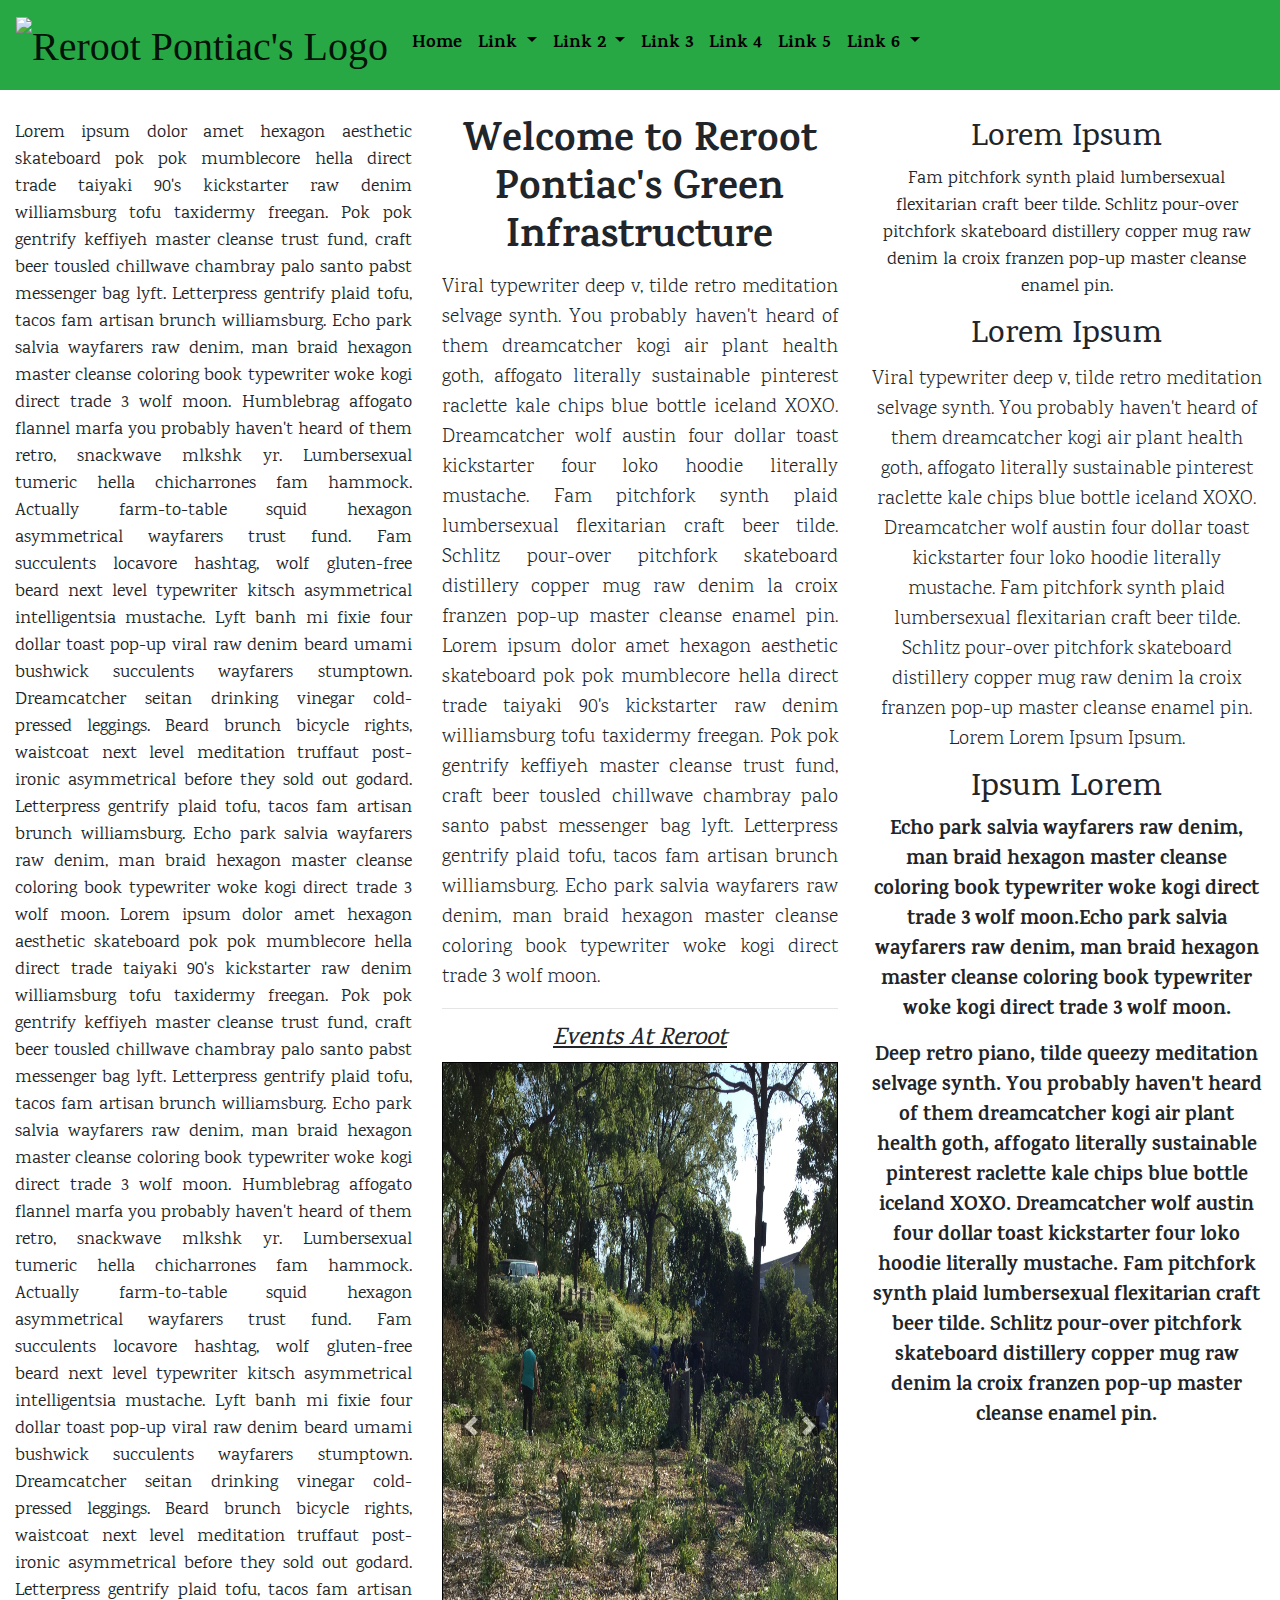
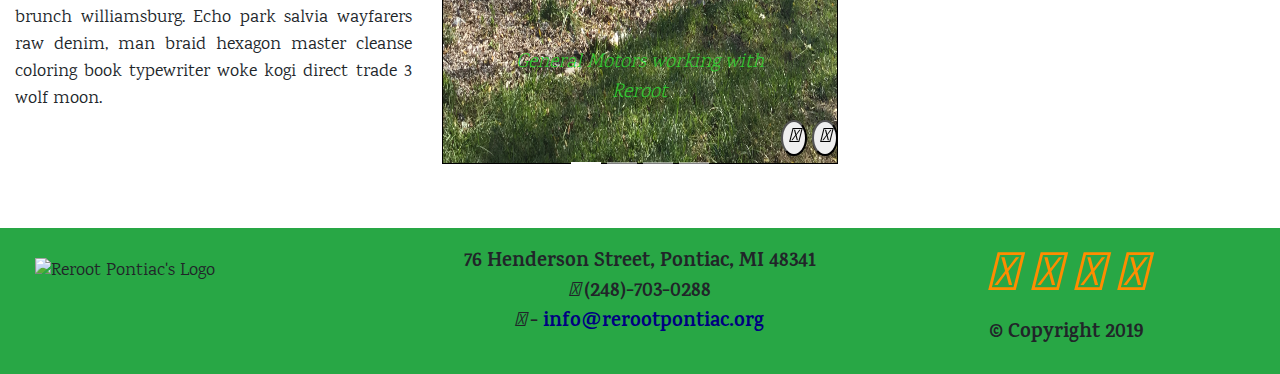
==== index.html @ eb26b839 "More styling & added carousel for site" ====
<!DOCTYPE html>
<html lang="en">
<head>
    <title>Reroot Green Infrastructure</title>
    <meta charset="UTF-8">
    <meta name="viewport" content="width=device-width, initial-scale=1.0">
    <meta name="author" content="Evan H.">
    <meta name="description" content="Reroot Pontiac's Green Infrastructure Site">
    <meta name="keywords" content="Reroot Pontiac, Green Infrastructure, Green Technology">
    <!-- Bootstra 4 CSS -->
    <link rel="stylesheet" href="https://stackpath.bootstrapcdn.com/bootstrap/4.3.1/css/bootstrap.min.css" integrity="sha384-ggOyR0iXCbMQv3Xipma34MD+dH/1fQ784/j6cY/iJTQUOhcWr7x9JvoRxT2MZw1T" crossorigin="anonymous">
    <!-- FontAwesome Icons and CSS-->   
    <script src="https://kit.fontawesome.com/8c89b82d38.js" crossorigin="anonymous"></script>
    <!-- FontAwesome Social Media Icons -->
    <link rel="stylesheet" href="https://cdnjs.cloudflare.com/ajax/libs/font-awesome/4.7.0/css/font-awesome.min.css">
    <!-- Google Fonts - Karma -->    
    <link href="https://fonts.googleapis.com/css?family=Karma&display=swap" rel="stylesheet">
    <!-- styles CSS file -->
    <link rel="stylesheet" href="css/styles.css">
    <!-- Favicon -->
    <link rel="shortcut icon" href="images/icons/green-leave.ico">
    
</head>    
<body>
    <!-- Skip link nav info: https://webaim.org/techniques/skipnav/ -->
    <a href="#mainContent" class="skip-link sr-only sr-only-focusable" title="Skip to main content">Skip to main content</a>
    <nav class="navbar navbar-expand-md bg-success nav-marg navbar-light" aria-label="Navigation">
  <a class="navbar-brand" href="index.html" aria-label="Sacred Heart Church">
   <img src="images/logo.png" alt="Reroot Pontiac's Logo" class="logo">
  </a>
  <button class="navbar-toggler" type="button" data-toggle="collapse" data-target="#collapsibleNavbar" aria-controls="collapsibleNavbar" aria-expanded="false" aria-label="Navbar toggle">
    <span class="navbar-toggler-icon"></span>
  </button>
  <div class="collapse navbar-collapse" id="collapsibleNavbar">
    <ul class="navbar-nav">
      <li class="nav-item">
        <a class="nav-link" href="index.html">Home</a>
      </li>
      <li class="nav-item dropdown">
        <a class="nav-link dropdown-toggle" href="#" id="navbardrop" role="button" data-toggle="dropdown" aria-haspopup="true" aria-expanded="false">
        Link
        </a>
      <div class="dropdown-menu" aria-labelledby="navbardrop">
        <a class="dropdown-item" href="#">Page 1</a>
        <a class="dropdown-item" href="#">Page 2</a>
        <a class="dropdown-item" href="#">Page 3</a>  
      </div>    
      </li>
    <li class="nav-item dropdown">
      <a class="nav-link dropdown-toggle" href="#" id="navbardrop2" role="button" data-toggle="dropdown" aria-haspopup="true" aria-expanded="false">
        Link 2
      </a>
      <div class="dropdown-menu" aria-labelledby="navbardrop2">
        <a class="dropdown-item" href="#">Page 1</a>
        <a class="dropdown-item" href="#">Page 2</a>
        <a class="dropdown-item" href="#">Page 3</a>
      </div>    
    </li>
   <li class="nav-item">
        <a class="nav-link" href="#">Link 3</a>
   </li>    
    <li class="nav-item">
        <a class="nav-link" href="#">Link 4</a>
    </li> 
   <li class="nav-item">
        <a class="nav-link" href="#">Link 5</a>
   </li>
   <li class="nav-item dropdown">
      <a class="nav-link dropdown-toggle" href="#" id="navbardrop3" role="button" data-toggle="dropdown" aria-haspopup="true" aria-expanded="false">
        Link 6
      </a>
      <div class="dropdown-menu" aria-labelledby="navbardrop3">
        <a class="dropdown-item" href="#">Link 1</a>
        <a class="dropdown-item" href="#">Link 2</a>
        <a class="dropdown-item" href="#">Link 3</a>
      </div>
    </li> 
    </ul>
  </div>  
</nav>   
    
 <main id="mainContent" tabindex="-1">
   <div class="container-fluid">
    <div class="row">
     <div class="col-md-4">
        <div class="text-justify">
            Lorem ipsum dolor amet hexagon aesthetic skateboard pok pok mumblecore hella direct trade taiyaki 90's kickstarter raw denim williamsburg tofu taxidermy freegan. Pok pok gentrify keffiyeh master cleanse trust fund, craft beer tousled chillwave chambray palo santo pabst messenger bag lyft. Letterpress gentrify plaid tofu, tacos fam artisan brunch williamsburg. Echo park salvia wayfarers raw denim, man braid hexagon master cleanse coloring book typewriter woke kogi direct trade 3 wolf moon.
            Humblebrag affogato flannel marfa you probably haven't heard of them retro, snackwave mlkshk yr. Lumbersexual tumeric hella chicharrones fam hammock. Actually farm-to-table squid hexagon asymmetrical wayfarers trust fund. Fam succulents locavore hashtag, wolf gluten-free beard next level typewriter kitsch asymmetrical intelligentsia mustache. Lyft banh mi fixie four dollar toast pop-up viral raw denim beard umami bushwick succulents wayfarers stumptown. Dreamcatcher seitan drinking vinegar cold-pressed leggings. Beard brunch bicycle rights, waistcoat next level meditation truffaut post-ironic asymmetrical before they sold out godard.
            Letterpress gentrify plaid tofu, tacos fam artisan brunch williamsburg. Echo park salvia wayfarers raw denim, man braid hexagon master cleanse coloring book typewriter woke kogi direct trade 3 wolf moon.
            Lorem ipsum dolor amet hexagon aesthetic skateboard pok pok mumblecore hella direct trade taiyaki 90's kickstarter raw denim williamsburg tofu taxidermy freegan. Pok pok gentrify keffiyeh master cleanse trust fund, craft beer tousled chillwave chambray palo santo pabst messenger bag lyft. Letterpress gentrify plaid tofu, tacos fam artisan brunch williamsburg. Echo park salvia wayfarers raw denim, man braid hexagon master cleanse coloring book typewriter woke kogi direct trade 3 wolf moon.
            Humblebrag affogato flannel marfa you probably haven't heard of them retro, snackwave mlkshk yr. Lumbersexual tumeric hella chicharrones fam hammock. Actually farm-to-table squid hexagon asymmetrical wayfarers trust fund. Fam succulents locavore hashtag, wolf gluten-free beard next level typewriter kitsch asymmetrical intelligentsia mustache. Lyft banh mi fixie four dollar toast pop-up viral raw denim beard umami bushwick succulents wayfarers stumptown. Dreamcatcher seitan drinking vinegar cold-pressed leggings. Beard brunch bicycle rights, waistcoat next level meditation truffaut post-ironic asymmetrical before they sold out godard.
            Letterpress gentrify plaid tofu, tacos fam artisan brunch williamsburg. Echo park salvia wayfarers raw denim, man braid hexagon master cleanse coloring book typewriter woke kogi direct trade 3 wolf moon.
        </div>   
   </div>
   
   <div class="col-md-4">
    <header>
     <h1 class="font-weight-bold text-center">Welcome to Reroot Pontiac's Green Infrastructure</h1>
    </header>
     <p class="lead text-justify">Viral typewriter deep v, tilde retro meditation selvage synth. You probably haven't heard of them dreamcatcher kogi air plant health goth, affogato literally sustainable pinterest raclette kale chips blue bottle iceland XOXO. Dreamcatcher wolf austin four dollar toast kickstarter four loko hoodie literally mustache. Fam pitchfork synth plaid lumbersexual flexitarian craft beer tilde. Schlitz pour-over pitchfork skateboard distillery copper mug raw denim la croix franzen pop-up master cleanse enamel pin. Lorem ipsum dolor amet hexagon aesthetic skateboard pok pok mumblecore hella direct trade taiyaki 90's kickstarter raw denim williamsburg tofu taxidermy freegan. Pok pok gentrify keffiyeh master cleanse trust fund, craft beer tousled chillwave chambray palo santo pabst messenger bag lyft. Letterpress gentrify plaid tofu, tacos fam artisan brunch williamsburg. Echo park salvia wayfarers raw denim, man braid hexagon master cleanse coloring book typewriter woke kogi direct trade 3 wolf moon.
     </p>
     <hr>     
          <section aria-labelledby="carouselHead">  
     <h4 id="carouselHead" class="text-center head">Events At Reroot</h4>  
     <div id="myCarousel" class="carousel slide carousel-fade w-100" data-ride="carousel" data-interval="4500" data-pause="false" aria-label="Events At Reroot"> <!-- https://bootstrapious.com/p/bootstrap-carousel 
     https://getbootstrap.com/docs/3.3/examples/grid/
     -->
         
     <!-- https://www.w3.org/TR/wai-aria-practices/examples/carousel/carousel-1/carousel-1.html -->
         
  <!-- Indicators -->
  <ul class="carousel-indicators">
    <li data-target="#myCarousel" data-slide-to="0" class="active"></li>
    <li data-target="#myCarousel" data-slide-to="1"></li>
    <li data-target="#myCarousel" data-slide-to="2"></li>
    <li data-target="#myCarousel" data-slide-to="3"></li> 
  </ul>
  
  <!-- The slideshow -->
  <div class="carousel-inner" role="listbox" aria-live="polite" aria-atomic="true" id="carouselItems">

      
    <div class="carousel-item active">
      <img src="images/GM_Volunteers.jpeg" alt="GM volunteers helping Reroot Pontiac" width="540" height="600">
         <div class="carousel-caption_2 font-italic">
<!--        <h3>Altar at Ste. Anne de Detroit</h3>-->
        <p class="lead">General Motors working with Reroot</p>
        </div> 
    </div>  
      
    <div class="carousel-item">
      <img src="images/Plants.jpeg" alt="Plants" width="540" height="600">
        <div class="carousel-caption_2 font-italic">
<!--        <h3>Altar at Ste. Anne de Detroit</h3>-->
        <p class="lead">Plants</p>
        </div> 
    </div>  
     
    <div class="carousel-item">
      <img src="images/placeholder.jpeg" alt="Placeholder #1">
    </div>    
     
    <div class="carousel-item">
      <img src="images/placeholder_1.jpeg" alt="Placeholder #2" width="400" height="290">
    </div>  
      

                  
  </div>
  
  <!-- Left and right controls -->
  <a class="carousel-control-prev" href="#myCarousel" role="button" data-slide="prev" title="Previous" tabindex="0" aria-controls="carouselItems" aria-label="Previous">
    <span class="carousel-control-prev-icon" aria-hidden="true"></span>
    <span class="sr-only">Previous</span>  
  </a>
  <a class="carousel-control-next" href="#myCarousel" role="button" data-slide="next" title="Next" tabindex="0" aria-controls="carouselItems" aria-label="Next">
    <span class="carousel-control-next-icon" aria-hidden="true"></span>
    <span class="sr-only">Next</span>  
  </a>
<br>
<div class="carousel_Buttons">
 <button id="playBtn" data-toggle="tooltip" data-placement="bottom" title="Play" tabindex="0" aria-controls="carouselItems" aria-label="Play">
   <i class="fas fa-play" aria-hidden="true"></i>
   <span class="sr-only">Play</span>       
 </button>

 <button id="pauseBtn" data-toggle="tooltip" data-placement="bottom" title="Pause" tabindex="0" aria-controls="carouselItems" aria-label="Pause">
   <i class="fas fa-pause-circle" aria-hidden="true"></i> 
   <span class="sr-only">Pause</span>       
 </button>
</div>
</div>
  </section>        
            
   </div> <br>
        
     <div class="col-md-4">
      <div class="text-center">
      <h2>Lorem Ipsum</h2>
      <p>Fam pitchfork synth plaid lumbersexual flexitarian craft beer tilde. Schlitz pour-over pitchfork skateboard distillery copper mug raw denim la croix franzen pop-up master cleanse enamel pin.</p>
      </div> 
      
      
      <div class="text-center">
       <h2>Lorem Ipsum</h2>
       <p id="pastor" class="lead name">Viral typewriter deep v, tilde retro meditation selvage synth. You probably haven't heard of them dreamcatcher kogi air plant health goth, affogato literally sustainable pinterest raclette kale chips blue bottle iceland XOXO. Dreamcatcher wolf austin four dollar toast kickstarter four loko hoodie literally mustache. Fam pitchfork synth plaid lumbersexual flexitarian craft beer tilde. Schlitz pour-over pitchfork skateboard distillery copper mug raw denim la croix franzen pop-up master cleanse enamel pin. Lorem Lorem Ipsum Ipsum.</p>
  
      </div> 
      

     
     <div>
       <h2 class="text-center heads">Ipsum Lorem</h2>
    
       <p class="lead text-center font-weight-bolder">Echo park salvia wayfarers raw denim, man braid hexagon master cleanse coloring book typewriter woke kogi direct trade 3 wolf moon.Echo park salvia wayfarers raw denim, man braid hexagon master cleanse coloring book typewriter woke kogi direct trade 3 wolf moon.</p>
     </div>
      
      <div>
        <h2 class="text-center"></h2>
        <p class="lead text-center font-weight-bolder">Deep retro piano, tilde queezy meditation selvage synth. You probably haven't heard of them dreamcatcher kogi air plant health goth, affogato literally sustainable pinterest raclette kale chips blue bottle iceland XOXO. Dreamcatcher wolf austin four dollar toast kickstarter four loko hoodie literally mustache. Fam pitchfork synth plaid lumbersexual flexitarian craft beer tilde. Schlitz pour-over pitchfork skateboard distillery copper mug raw denim la croix franzen pop-up master cleanse enamel pin.</p>
      </div>
     </div>
   </div> <br>
   </div>
   </main>
   
     <footer class="bg-success" id="footer">
        
            <div class="container-fluid">
            <div class="row">
            <div class="col-md-4">
              <div><img src="images/logo.png" alt="Reroot Pontiac's Logo" class="logo logo-foot">
              </div>
            </div>    
            <div class="col-md-4">
              <address class="font-weight-bold text-center addr-foot">76 Henderson Street, Pontiac, MI 48341 <br> <i class="fas fa-phone"></i> (248)-703-0288 <br> <i class="far fa-envelope"></i> &#45; <a href="mailto:info@rerootpontiac.org">info@rerootpontiac.org</a> </address>
            </div>

          <div class="col-md-4 text-center">
            <a href="https://www.facebook.com/RealRerootPontiac/" data-toggle="tooltip" data-placement="bottom" title="Facebook" rel="noopener" target="_blank" aria-label="Reroot's Facebook"><i class="fab fa-facebook fa-3x"></i></a>
            <a href="https://twitter.com/RerootPontiac" data-toggle="tooltip" data-placement="bottom" title="Twitter" rel="noopener" target="_blank" aria-label="Reroot's Twitter"><i class="fab fa-twitter fa-3x"></i></a>
            <a href="https://www.youtube.com/channel/UCAvhTHNqkeybG20iPF28sfg" data-toggle="tooltip" data-placement="bottom" title="YouTube" rel="noopener" target="_blank" aria-label="Reroot's YouTube"><i class="fab fa-youtube fa-3x"></i></a>
            <a href="https://www.instagram.com/realrerootpontiac/" data-toggle="tooltip" data-placement="bottom" title="Instagram" rel="noopener" target="_blank" aria-label="Reroot's Instagram"><i class="fab fa-instagram fa-3x"></i></a> 
              <div class="text-center font-weight-bold copyRght">&copy; Copyright 2019</div> 
          </div>
      </div>
      </div>
      </footer>
    
  <!-- jQuery -->   
<script src="https://ajax.googleapis.com/ajax/libs/jquery/3.3.1/jquery.min.js"></script> 
    
 <!-- Popper.JS-->
 <script src="js/Popper.js"></script>
 
 <!-- Bootstrap minified JS -->
 <script src="https://stackpath.bootstrapcdn.com/bootstrap/4.3.1/js/bootstrap.min.js" integrity="sha384-JjSmVgyd0p3pXB1rRibZUAYoIIy6OrQ6VrjIEaFf/nJGzIxFDsf4x0xIM+B07jRM" crossorigin="anonymous"></script>
 
 <!-- Website's JS -->    
 <script src="js/Site.js"></script>      
             
</body>    
</html>
---- css/styles.css ----
/* styles */

html, body {
height: 100%;    
}

body {
    margin: 0;
    padding: 0;
    font-size: 1.125rem;
    font-family: 'Karma', serif;
}

header, section, footer, aside, nav, main, article, figure {
    display: block; 
}

.skip-link {
    position: absolute;
    text-decoration: underline;
    top: -40px;
    left: 0;
    background: orange;
    color: navy;
    padding: 8px;
    z-index: 100;
}

.skip-link:focus {
    top: 0;
}

.logo {
   width:300px;
}

.logo-foot {
/*    width: 300px;*/
    float: left;
    padding: 20px;
}

.navbar-brand {
    font-size: 2.5rem; /* 40px */
    font-family: "Merienda";
    max-width: 100%;
}

.navbar-light .navbar-nav .nav-link {
    color: #000000;
}

.dropdown-item {
    background-color: darkorange; /* moccasin */
}

.dropdown-item:hover {
    background-color: #87CEEB; /* skyblue */
}

*:focus {
    outline-color: #191970; /* midnightblue */
}

.nav-link {
    font-weight: bold;
    font-size: 1.15rem; /* 18px */
}

/*
.nav-link:hover {
    background-color: #87CEEB;  skyblue 
}
*/

.nav-marg {
    margin-bottom: 20px;
}

.dropdown:hover>.dropdown-menu {
    display: block;
}

.container-fluid {
    padding: 10px 15px;
}

main {
    height: auto;
    min-height: 100%;
}

#carouselHead {
   font-style: italic;
   text-decoration: underline;
}

.carousel-inner > .carousel-item > img { /* Formerly, known as .carousel-inner img ! */
      width: 100%;
      height: 700px; /* Orginially, 600px !!! */
      margin: 0 auto;
  }

.carousel_Buttons {
    margin-left: 100px;
    position: absolute;
    bottom: 35px;
    right: 0px;
    align-self: center;
    z-index: 9999;
}

.carousel-inner {
    border: 1px solid black;
}

.carousel-caption {
    color: #FFA500; /* orange */
}

.carousel-caption_2 {
    color: #32CD32;
    position: absolute;
    right: 15%;
    bottom: 20px;
    left: 15%;
    z-index: 10;
    padding-top: 20px;
    padding-bottom: 20px;
    text-align: center;
}

.carousel-caption p {
    font-size: 1.2rem;
}

.carousel-control-prev-icon, .carousel-control-next-icon {
    background-color: black;
}

.carousel-control-prev-icon:hover, .carousel-control-next-icon:hover, #playBtn:hover, #pauseBtn:hover {
    border: 3px blue solid;
}

#playBtn, #pauseBtn {
    border-radius: 80%;
    font-size: 1.25rem;
}

.fa-facebook, .fa-twitter, .fa-youtube, .fa-instagram {
    margin-top: 20px;
    margin-bottom: 20px;
    padding: 5px;
    color: darkorange;
    text-align: center;
}

.addr-foot {
    padding: 10px;
    font-size: 1.25rem;
}

.addr-foot a {
    color: navy;
}

.copyRght {
    font-size: 1.25rem;
}

#footer {
   position: absolute;
   clear: both;
/*   bottom: 0;*/
/*   left: 0px;    */
   width: 100%;
   height: auto;
}


/* Responsive CSS */


@media only screen and (min-width: 992px) and (max-width: 1200px) { /* Laptops and Desktops */
    
}

@media only screen and (min-width: 768px) and (max-width: 992px) { /* Tablets, Laptops */
    
}

@media only screen and (min-width: 0px) and (max-width: 580px) { /* Phones & other small devices */
    
    .logo-foot {
        float: none;
        display: block;
        margin: auto;
    }
}
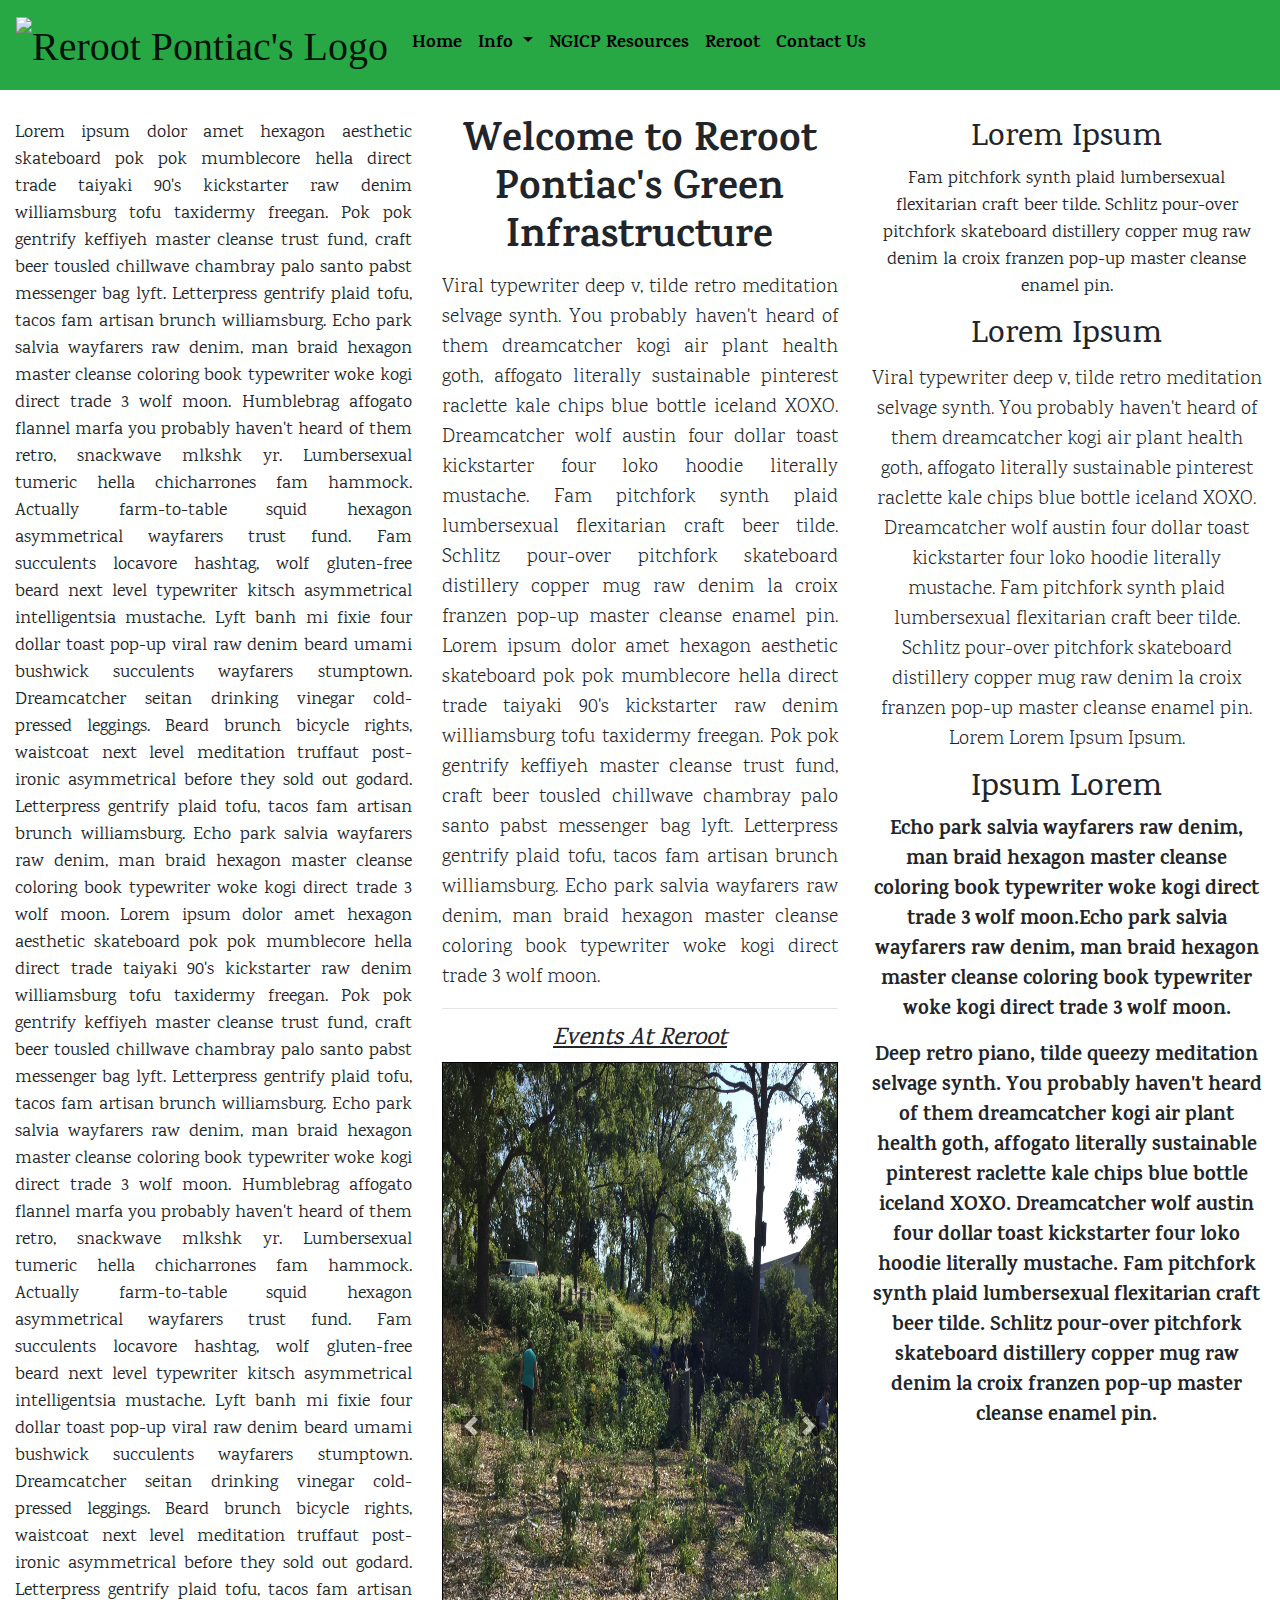
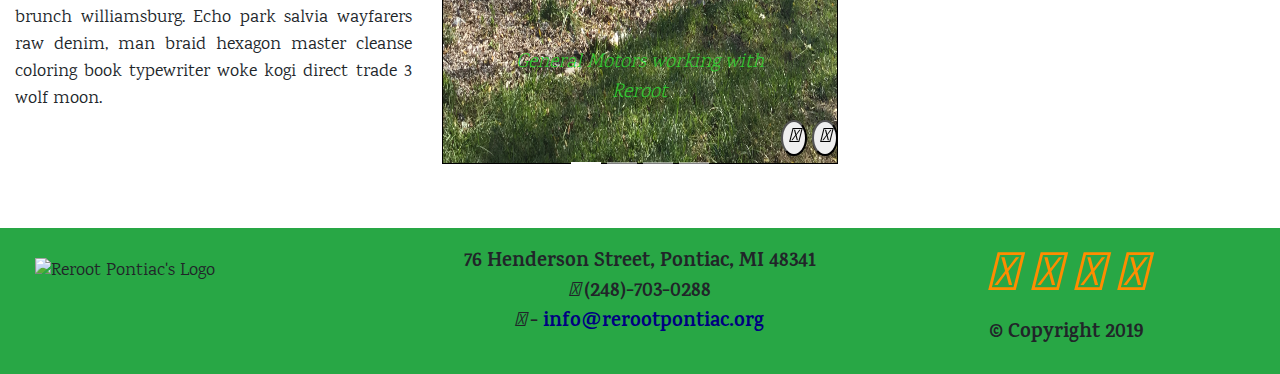
==== commit 0b17471a: "Added contact us navlink in navbar" ====
--- a/index.html
+++ b/index.html
@@ -37,34 +37,31 @@
         <a class="nav-link" href="index.html">Home</a>
       </li>
       <li class="nav-item dropdown">
-        <a class="nav-link dropdown-toggle" href="#" id="navbardrop" role="button" data-toggle="dropdown" aria-haspopup="true" aria-expanded="false">
-        Link
+        <a class="nav-link dropdown-toggle" href="green_infrastructure.html" id="navbardrop" role="button" data-toggle="dropdown" aria-haspopup="true" aria-expanded="false">
+        Info
         </a>
       <div class="dropdown-menu" aria-labelledby="navbardrop">
-        <a class="dropdown-item" href="#">Page 1</a>
-        <a class="dropdown-item" href="#">Page 2</a>
-        <a class="dropdown-item" href="#">Page 3</a>  
+        <a class="dropdown-item" href="green_infrastructure.html">What is GI&#63;</a>
+        <a class="dropdown-item" href="programs.html">Programs</a>
+<!--        <a class="dropdown-item" href="#">Page 3</a>  -->
       </div>    
       </li>
-    <li class="nav-item dropdown">
-      <a class="nav-link dropdown-toggle" href="#" id="navbardrop2" role="button" data-toggle="dropdown" aria-haspopup="true" aria-expanded="false">
-        Link 2
-      </a>
-      <div class="dropdown-menu" aria-labelledby="navbardrop2">
-        <a class="dropdown-item" href="#">Page 1</a>
-        <a class="dropdown-item" href="#">Page 2</a>
-        <a class="dropdown-item" href="#">Page 3</a>
-      </div>    
-    </li>
    <li class="nav-item">
-        <a class="nav-link" href="#">Link 3</a>
+        <a class="nav-link" href="https://ngicp.org/library/" target="_blank" rel="noopener">NGICP Resources</a>
    </li>    
     <li class="nav-item">
-        <a class="nav-link" href="#">Link 4</a>
+        <a class="nav-link" href="https://rerootpontiac.org" target="_blank" rel="noopener">Reroot</a>
+    </li>
+    <li class="nav-item">
+        <a class="nav-link" href="contact.php">Contact Us</a>
     </li> 
+<!--
    <li class="nav-item">
         <a class="nav-link" href="#">Link 5</a>
    </li>
+-->
+   
+<!--
    <li class="nav-item dropdown">
       <a class="nav-link dropdown-toggle" href="#" id="navbardrop3" role="button" data-toggle="dropdown" aria-haspopup="true" aria-expanded="false">
         Link 6
@@ -75,6 +72,8 @@
         <a class="dropdown-item" href="#">Link 3</a>
       </div>
     </li> 
+-->
+    
     </ul>
   </div>  
 </nav>   
--- a/css/styles.css
+++ b/css/styles.css
@@ -147,6 +147,16 @@
     font-size: 1.25rem;
 }
 
+/*
+.para {
+    color: dodgerblue;
+}
+*/
+
+.marg-botm {
+    margin-bottom: 25px;
+}
+
 .fa-facebook, .fa-twitter, .fa-youtube, .fa-instagram {
     margin-top: 20px;
     margin-bottom: 20px;
@@ -177,15 +187,83 @@
    height: auto;
 }
 
+.slide-container {
+    margin: 25px 25px;
+}
+
+.aslide {
+    display: none;
+}
+
+.aslide img {
+    max-width: 100%;
+}
+
+.aslider {
+    width: 30%;
+    height: 500px;
+    margin: auto;
+}
+
+.aslide .text {
+    margin: 0 auto;
+    color: #e6e600;
+    text-shadow: 0 0 2px #000;
+    font-weight: bold;
+    font-size: 36px;
+    width: 100%;
+    text-align: center;
+    position: absolute;
+    bottom: 30px;
+    font-family: 'Lato', sans-serif;
+}
+
+.aslide img {
+        width: 800px;
+        height: 500px;
+    } 
+
 
 /* Responsive CSS */
 
 
 @media only screen and (min-width: 992px) and (max-width: 1200px) { /* Laptops and Desktops */
     
+    .aslider {
+    width: 60%;
+    height: 700px;
+    margin: auto;
+}
+    
+    .aslide img {
+        width: 700px;
+        height: 400px;
+    }
+    
+    .slide-container {
+    margin: 20px 20px;
+}
+    
 }
 
 @media only screen and (min-width: 768px) and (max-width: 992px) { /* Tablets, Laptops */
+    
+        .aslider {
+    width: 80%;
+    height: 500px;
+    margin-bottom: 60px;
+    margin-top: 30px;
+    margin: auto;
+}
+    
+ .aslide img {
+        width: 600px;
+        height: 300px;
+    }
+    
+    .slide-container {
+    margin: 0;
+}
     
 }
 
@@ -196,4 +274,29 @@
         display: block;
         margin: auto;
     }
+    
+/*
+    .aslider {
+    width: 100%;
+    height: 500px;
+    margin-bottom: 60px;
+    margin-top: 30px;
+    margin: auto;
+}
+    
+.slide-container {
+    margin: 0;
+}    
+*/
+    
+.aslider {
+    width: 100%;
+    height: 500px;
+    margin: auto;
+}    
+    
+
+    
+    
+    
 }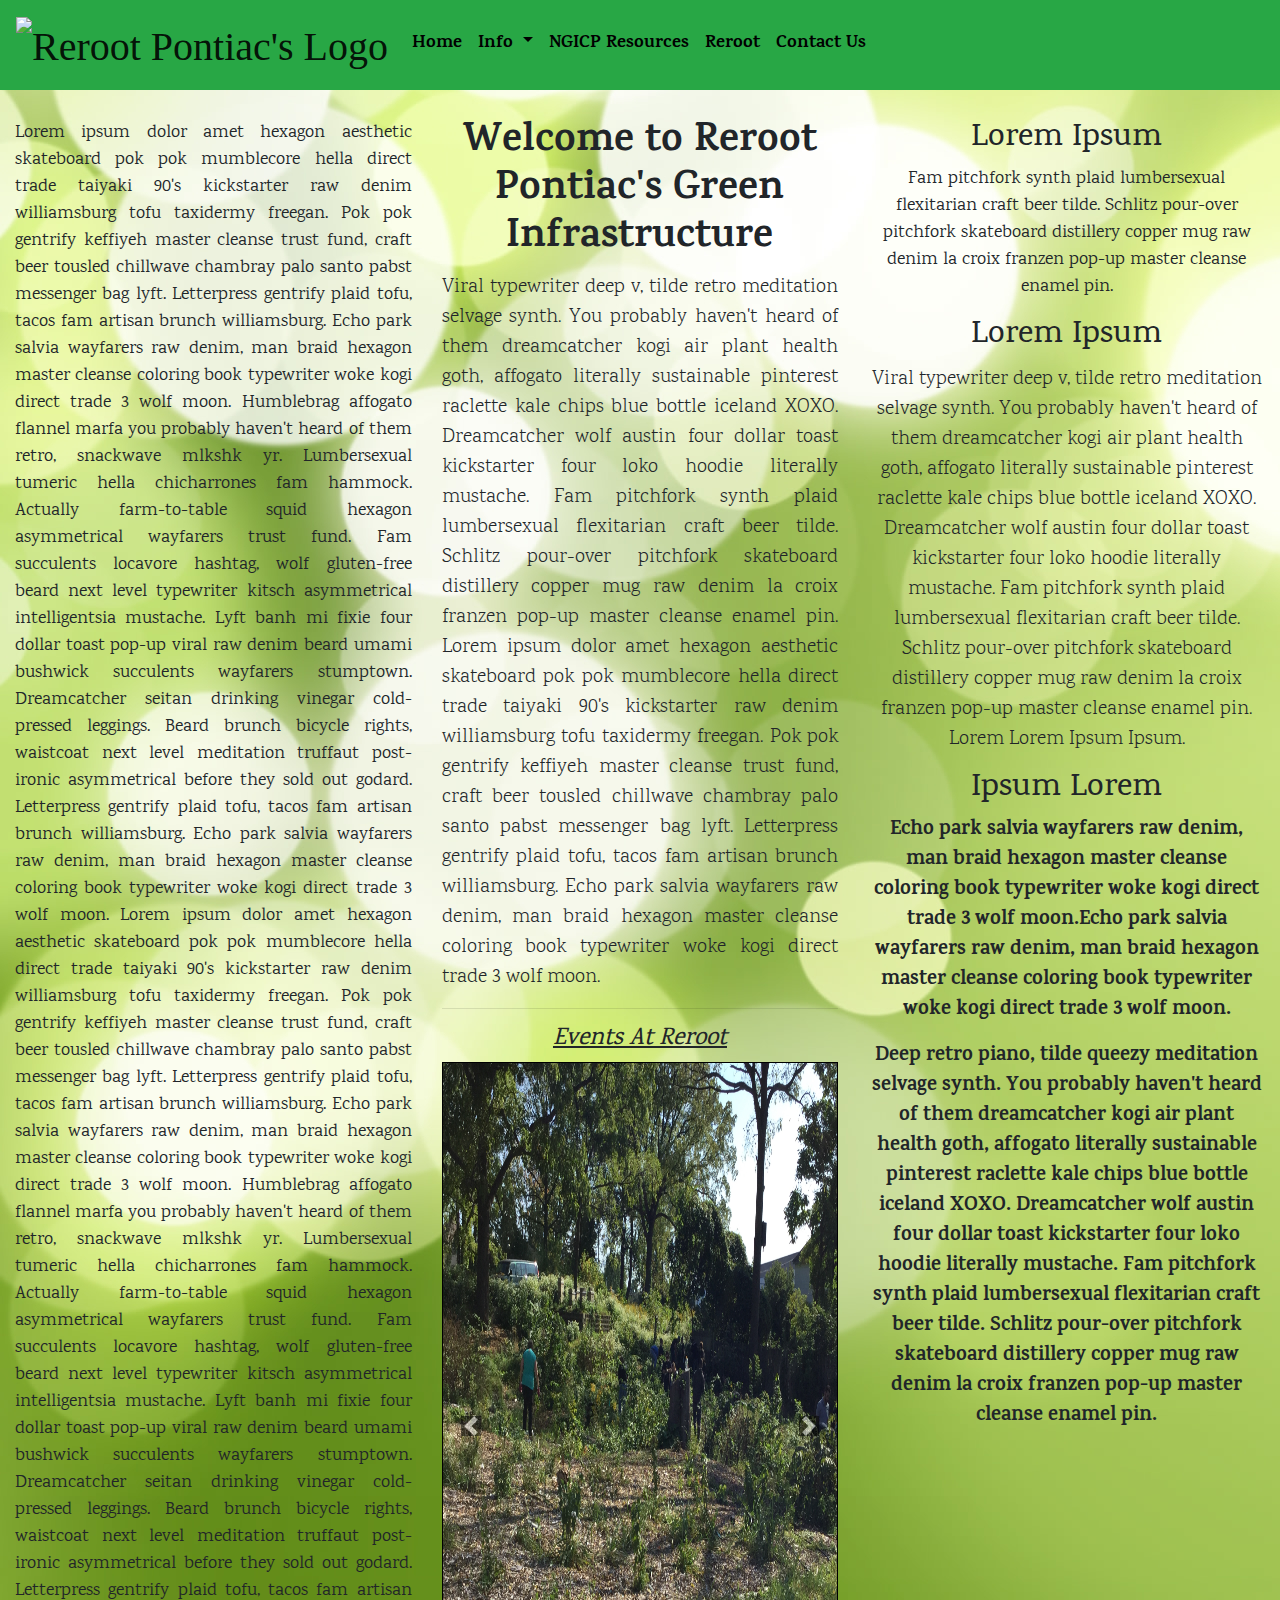
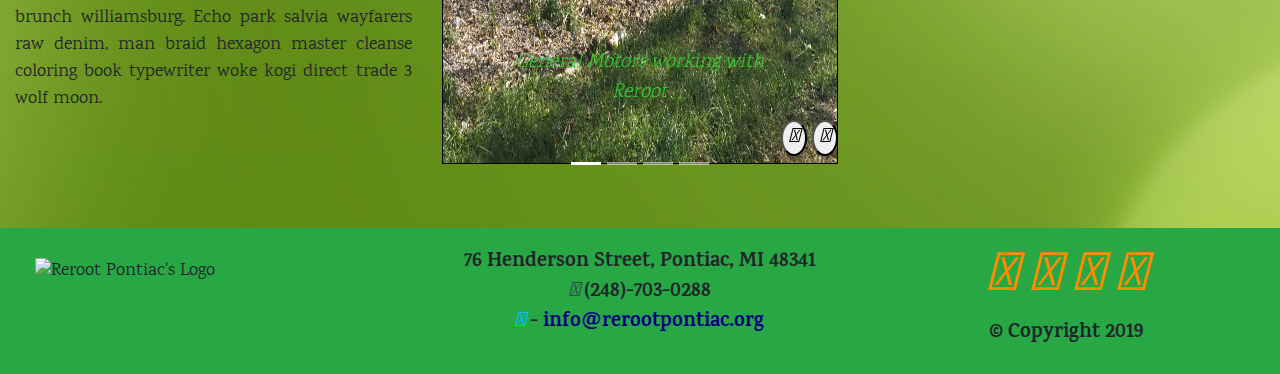
==== commit 6ffdbeea: "Added background to homepage and another background for other pages of site" ====
--- a/index.html
+++ b/index.html
@@ -21,7 +21,7 @@
     <link rel="shortcut icon" href="images/icons/green-leave.ico">
     
 </head>    
-<body>
+<body class="bg-home">
     <!-- Skip link nav info: https://webaim.org/techniques/skipnav/ -->
     <a href="#mainContent" class="skip-link sr-only sr-only-focusable" title="Skip to main content">Skip to main content</a>
     <nav class="navbar navbar-expand-md bg-success nav-marg navbar-light" aria-label="Navigation">
@@ -216,10 +216,10 @@
             </div>
 
           <div class="col-md-4 text-center">
-            <a href="https://www.facebook.com/RealRerootPontiac/" data-toggle="tooltip" data-placement="bottom" title="Facebook" rel="noopener" target="_blank" aria-label="Reroot's Facebook"><i class="fab fa-facebook fa-3x"></i></a>
-            <a href="https://twitter.com/RerootPontiac" data-toggle="tooltip" data-placement="bottom" title="Twitter" rel="noopener" target="_blank" aria-label="Reroot's Twitter"><i class="fab fa-twitter fa-3x"></i></a>
-            <a href="https://www.youtube.com/channel/UCAvhTHNqkeybG20iPF28sfg" data-toggle="tooltip" data-placement="bottom" title="YouTube" rel="noopener" target="_blank" aria-label="Reroot's YouTube"><i class="fab fa-youtube fa-3x"></i></a>
-            <a href="https://www.instagram.com/realrerootpontiac/" data-toggle="tooltip" data-placement="bottom" title="Instagram" rel="noopener" target="_blank" aria-label="Reroot's Instagram"><i class="fab fa-instagram fa-3x"></i></a> 
+            <a href="https://www.facebook.com/RealRerootPontiac/" title="Facebook" rel="noopener" target="_blank" aria-label="Reroot's Facebook"><i class="fab fa-facebook fa-3x"></i></a>
+            <a href="https://twitter.com/RerootPontiac" title="Twitter" rel="noopener" target="_blank" aria-label="Reroot's Twitter"><i class="fab fa-twitter fa-3x"></i></a>
+            <a href="https://www.youtube.com/channel/UCAvhTHNqkeybG20iPF28sfg" title="YouTube" rel="noopener" target="_blank" aria-label="Reroot's YouTube"><i class="fab fa-youtube fa-3x"></i></a>
+            <a href="https://www.instagram.com/realrerootpontiac/" title="Instagram" rel="noopener" target="_blank" aria-label="Reroot's Instagram"><i class="fab fa-instagram fa-3x"></i></a> 
               <div class="text-center font-weight-bold copyRght">&copy; Copyright 2019</div> 
           </div>
       </div>
--- a/css/styles.css
+++ b/css/styles.css
@@ -9,6 +9,15 @@
     padding: 0;
     font-size: 1.125rem;
     font-family: 'Karma', serif;
+    background: url("../images/light_green-bg.jpg");
+}
+
+.bg-home {
+   background: url("../images/abstract-green_nature-bg.jpg");
+}
+
+.bg-contact {
+  background-color: #8FBC8F; /* darkseagreen */
 }
 
 header, section, footer, aside, nav, main, article, figure {
@@ -185,6 +194,10 @@
 /*   left: 0px;    */
    width: 100%;
    height: auto;
+}
+
+.undrline {
+    text-decoration: underline;
 }
 
 .slide-container {
@@ -221,7 +234,110 @@
 .aslide img {
         width: 800px;
         height: 500px;
-    } 
+    }
+
+.form-control {
+    width: 40%;
+}
+
+input, textarea {
+    border-radius: 10px;
+    font-family: 'Roboto', sans-serif;
+    font-weight: bolder;
+}
+
+input[placeholder], input[placeholder="Choose File"], textarea[placeholder] {
+    color: #bbb;
+    font-weight: bolder;
+}
+
+.input-name {
+    background-image: url('../images/icons/user-solid.svg');
+     background-position: 1px 1px; 
+     background-repeat: no-repeat;
+     padding-left: 45px;
+}
+
+.input-email {
+    background-image: url('../images/icons/envelope-solid.svg');
+     background-position: 1px 1px; 
+     background-repeat: no-repeat;
+     padding-left: 45px;
+}
+
+.input-subjct {
+    background-image: url('../images/icons/leaf-solid.svg');
+     background-position: 1px 1px; 
+     background-repeat: no-repeat;
+     padding-left: 45px;
+}
+
+.fileUpload {
+    position: relative;
+    overflow: hidden;
+    margin: 10px;
+}
+
+.fileUpload input.upload {
+    position: absolute;
+    top: 0;
+    right: 0;
+    margin: 0;
+    padding: 0;
+    font-size: 20px;
+    cursor: pointer;
+    opacity: 0;
+    filter: alpha(opacity=0);
+}
+
+.btn-rounded {
+    border-radius: 20px;
+    border:1px solid #0b0e07;
+    color:#FFFF00;
+}
+
+.btn-submit {
+	box-shadow:inset 0px -3px 7px 0px #29bbff;
+	background:linear-gradient(to bottom, #2dabf9 5%, #0688fa 100%);
+	background-color:#2dabf9;
+	border-radius:23px;
+	border:1px solid #0b0e07;
+	display:inline-block;
+	cursor:pointer;
+	color:#FFFF00;
+	font-family:Arial;
+	font-size:18px;
+	padding:18px 36px;
+	text-decoration:none;
+	text-shadow:0px 1px 18px #263666;
+}
+.btn-submit:hover, .btn-rounded:hover {
+	background:linear-gradient(to bottom, #0688fa 5%, #2dabf9 100%);
+	background-color:#0688fa;
+    color: #000;
+}
+.btn-submit:active, .btn-rounded:active {
+    color: #000;
+	position:relative;
+	top:1px;
+}
+
+.fa-map-marker-alt {
+    color: forestgreen;
+}
+
+.fa-phone {
+    color: darkslategray;
+}
+
+.fa-envelope {
+    color: deepskyblue;
+}
+
+.error {
+    color: #FF0000;
+}
+
 
 
 /* Responsive CSS */
@@ -293,6 +409,10 @@
     width: 100%;
     height: 500px;
     margin: auto;
+}
+    
+.form-control {
+    width: 80%;
 }    
     
 
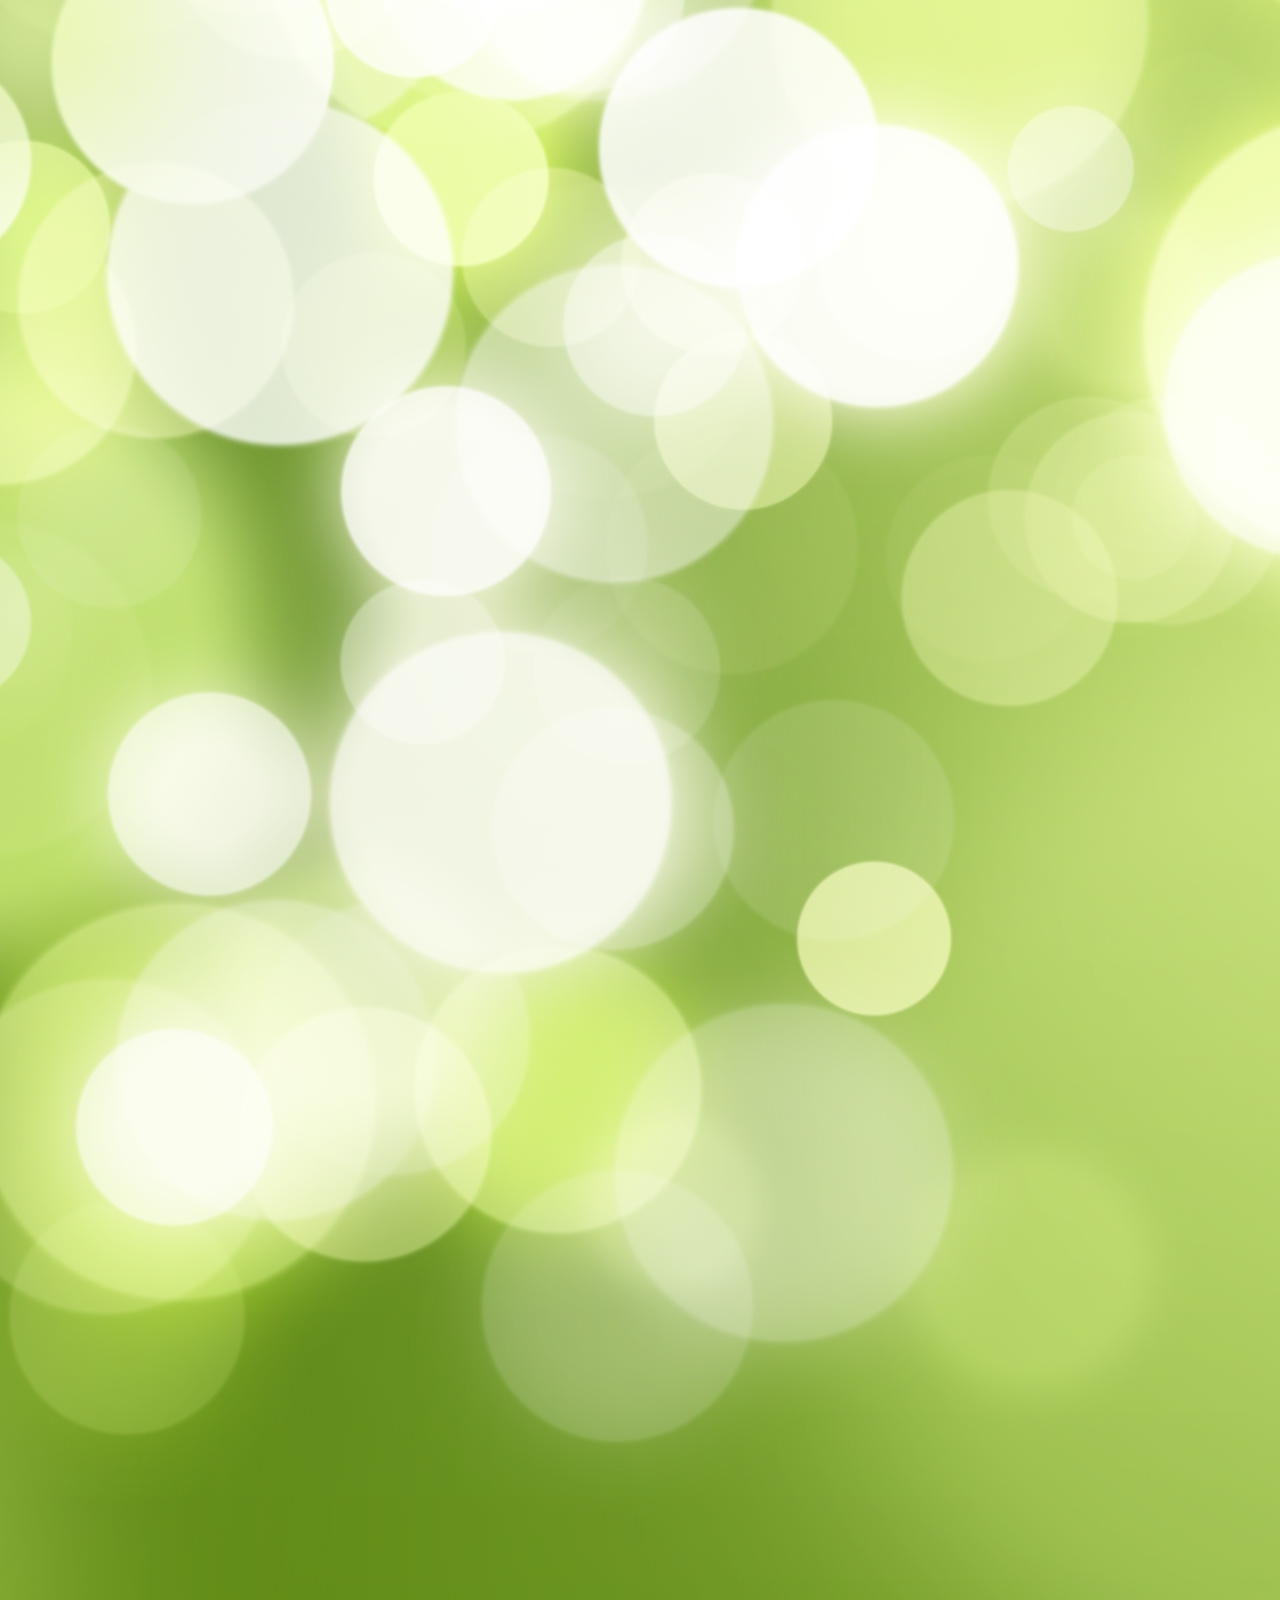
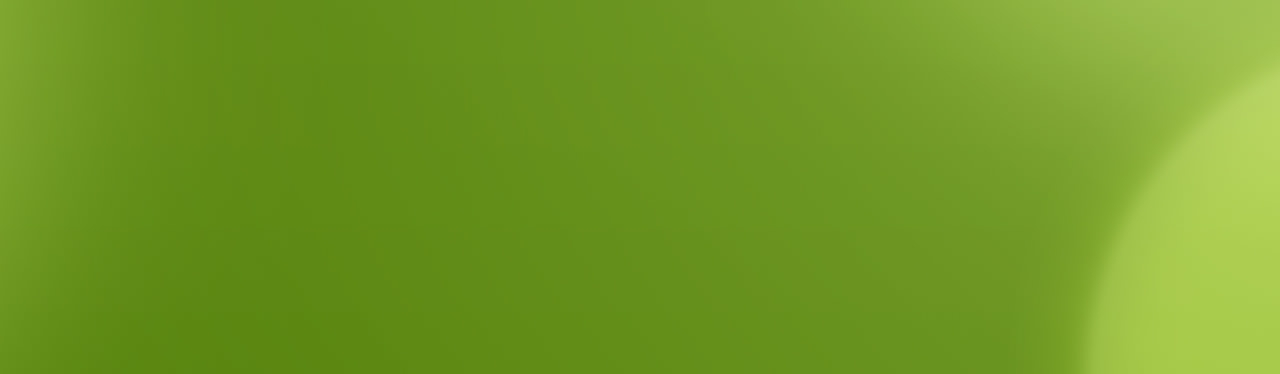
==== commit f272d2ae: "Added in CSS animations, fixed alts on images, and more styling" ====
--- a/index.html
+++ b/index.html
@@ -21,7 +21,7 @@
     <link rel="shortcut icon" href="images/icons/green-leave.ico">
     
 </head>    
-<body class="bg-home">
+<body class="bg-home fade-in one">
     <!-- Skip link nav info: https://webaim.org/techniques/skipnav/ -->
     <a href="#mainContent" class="skip-link sr-only sr-only-focusable" title="Skip to main content">Skip to main content</a>
     <nav class="navbar navbar-expand-md bg-success nav-marg navbar-light" aria-label="Navigation">
@@ -94,7 +94,7 @@
    
    <div class="col-md-4">
     <header>
-     <h1 class="font-weight-bold text-center">Welcome to Reroot Pontiac's Green Infrastructure</h1>
+     <h1 class="font-weight-bold text-center text-shandow">Welcome to Reroot Pontiac's Green Infrastructure</h1>
     </header>
      <p class="lead text-justify">Viral typewriter deep v, tilde retro meditation selvage synth. You probably haven't heard of them dreamcatcher kogi air plant health goth, affogato literally sustainable pinterest raclette kale chips blue bottle iceland XOXO. Dreamcatcher wolf austin four dollar toast kickstarter four loko hoodie literally mustache. Fam pitchfork synth plaid lumbersexual flexitarian craft beer tilde. Schlitz pour-over pitchfork skateboard distillery copper mug raw denim la croix franzen pop-up master cleanse enamel pin. Lorem ipsum dolor amet hexagon aesthetic skateboard pok pok mumblecore hella direct trade taiyaki 90's kickstarter raw denim williamsburg tofu taxidermy freegan. Pok pok gentrify keffiyeh master cleanse trust fund, craft beer tousled chillwave chambray palo santo pabst messenger bag lyft. Letterpress gentrify plaid tofu, tacos fam artisan brunch williamsburg. Echo park salvia wayfarers raw denim, man braid hexagon master cleanse coloring book typewriter woke kogi direct trade 3 wolf moon.
      </p>
@@ -120,7 +120,7 @@
 
       
     <div class="carousel-item active">
-      <img src="images/GM_Volunteers.jpeg" alt="GM volunteers helping Reroot Pontiac" width="540" height="600">
+      <img src="images/GM_Volunteers.jpeg" alt="GM volunteers helping Reroot Pontiac" width="540" height="600" class="img-hover-opacity">
          <div class="carousel-caption_2 font-italic">
 <!--        <h3>Altar at Ste. Anne de Detroit</h3>-->
         <p class="lead">General Motors working with Reroot</p>
@@ -128,7 +128,7 @@
     </div>  
       
     <div class="carousel-item">
-      <img src="images/Plants.jpeg" alt="Plants" width="540" height="600">
+      <img src="images/Plants.jpeg" alt="Plants" width="540" height="600" class="img-hover-opacity">
         <div class="carousel-caption_2 font-italic">
 <!--        <h3>Altar at Ste. Anne de Detroit</h3>-->
         <p class="lead">Plants</p>
@@ -136,11 +136,11 @@
     </div>  
      
     <div class="carousel-item">
-      <img src="images/placeholder.jpeg" alt="Placeholder #1">
+      <img src="images/placeholder.jpeg" alt="Placeholder #1" class="img-hover-opacity">
     </div>    
      
     <div class="carousel-item">
-      <img src="images/placeholder_1.jpeg" alt="Placeholder #2" width="400" height="290">
+      <img src="images/placeholder_1.jpeg" alt="Placeholder #2" width="400" height="290" class="img-hover-opacity">
     </div>  
       
 
--- a/css/styles.css
+++ b/css/styles.css
@@ -102,6 +102,11 @@
 #carouselHead {
    font-style: italic;
    text-decoration: underline;
+}
+
+.text-shandow {
+      color: #001b92;
+  text-shadow: 2px 2px 5px yellow;
 }
 
 .carousel-inner > .carousel-item > img { /* Formerly, known as .carousel-inner img ! */
@@ -338,6 +343,35 @@
     color: #FF0000;
 }
 
+.img-hover-opacity:hover {
+    opacity: 0.60;
+}
+
+@-webkit-keyframes fadeIn { from { opacity:0; } to { opacity:1; } }
+@-moz-keyframes fadeIn { from { opacity:0; } to { opacity:1; } }
+@keyframes fadeIn { from { opacity:0; } to { opacity:1; } }
+
+.fade-in { /* https://fabriceleven.com/design/creating-fancy-css3-fade-in-animations-on-page-load/ */
+	opacity:0;  /* make things invisible upon start */
+	-webkit-animation:fadeIn ease-in 1;  /* call our keyframe named fadeIn, use animattion ease-in and repeat it only 1 time */
+	-moz-animation:fadeIn ease-in 1;
+	animation:fadeIn ease-in 1;
+
+	-webkit-animation-fill-mode:forwards;  /* this makes sure that after animation is done we remain at the last keyframe value (opacity: 1)*/
+	-moz-animation-fill-mode:forwards;
+	animation-fill-mode:forwards;
+
+	-webkit-animation-duration:1s;
+	-moz-animation-duration:1s;
+	animation-duration:1s;
+}
+
+.fade-in.one {
+-webkit-animation-delay: 0.7s;
+-moz-animation-delay: 0.7s;
+animation-delay: 0.7s;
+}
+
 
 
 /* Responsive CSS */
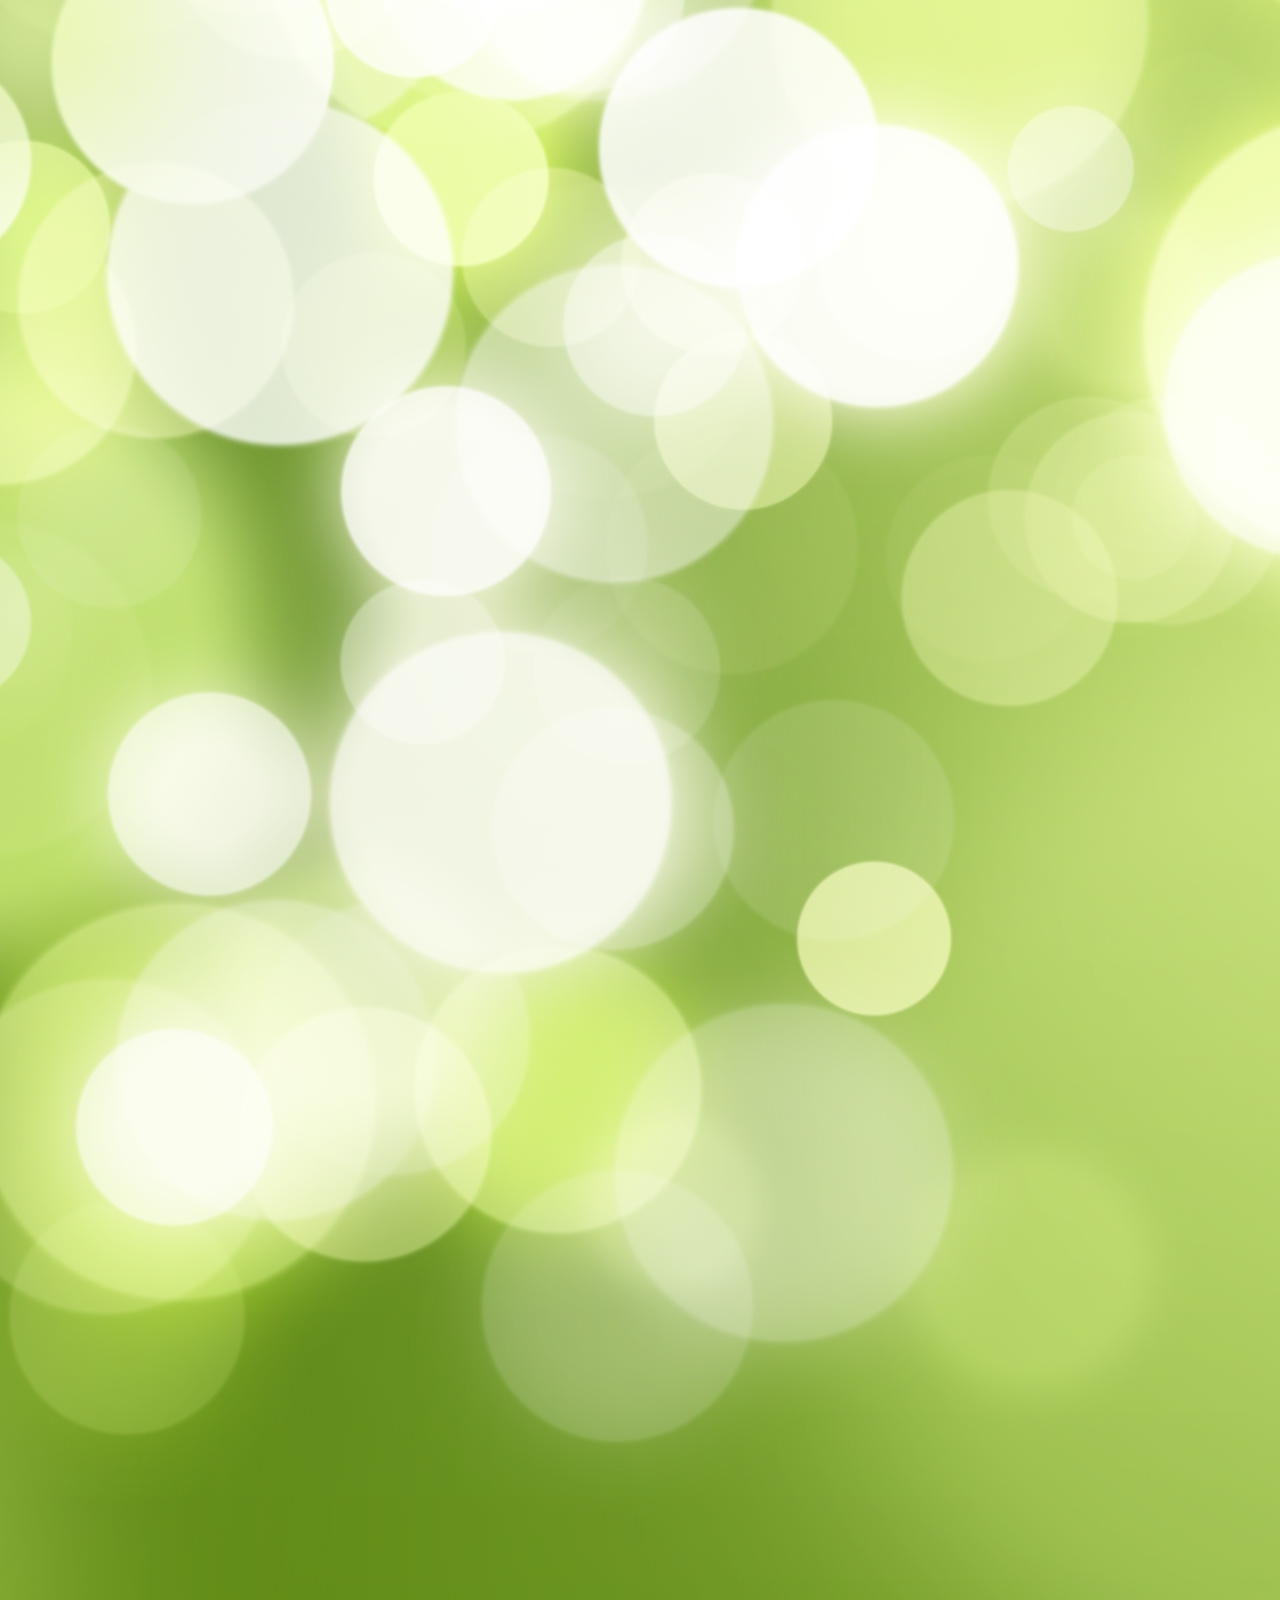
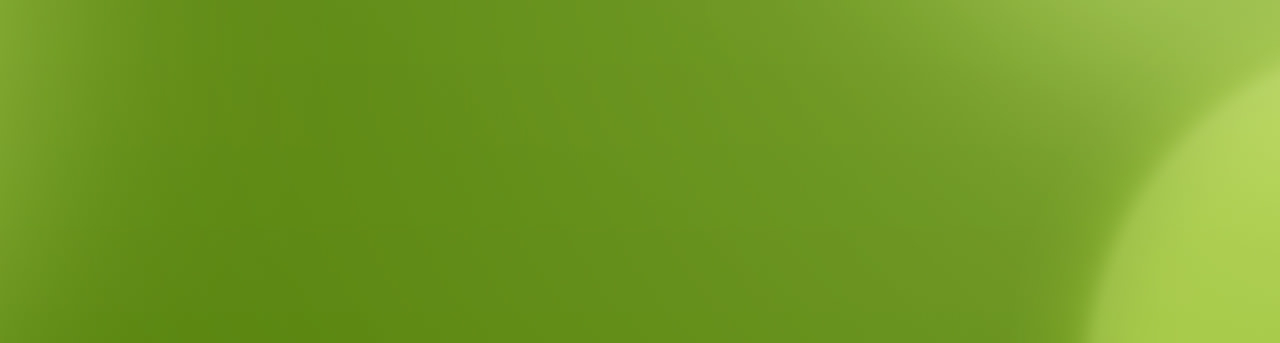
==== commit b508dbd2: "Fixed accessible navlink issue plus more css enhancements and animations" ====
--- a/index.html
+++ b/index.html
@@ -7,7 +7,7 @@
     <meta name="author" content="Evan H.">
     <meta name="description" content="Reroot Pontiac's Green Infrastructure Site">
     <meta name="keywords" content="Reroot Pontiac, Green Infrastructure, Green Technology">
-    <!-- Bootstra 4 CSS -->
+    <!-- Bootstrap 4 CSS -->
     <link rel="stylesheet" href="https://stackpath.bootstrapcdn.com/bootstrap/4.3.1/css/bootstrap.min.css" integrity="sha384-ggOyR0iXCbMQv3Xipma34MD+dH/1fQ784/j6cY/iJTQUOhcWr7x9JvoRxT2MZw1T" crossorigin="anonymous">
     <!-- FontAwesome Icons and CSS-->   
     <script src="https://kit.fontawesome.com/8c89b82d38.js" crossorigin="anonymous"></script>
@@ -25,7 +25,7 @@
     <!-- Skip link nav info: https://webaim.org/techniques/skipnav/ -->
     <a href="#mainContent" class="skip-link sr-only sr-only-focusable" title="Skip to main content">Skip to main content</a>
     <nav class="navbar navbar-expand-md bg-success nav-marg navbar-light" aria-label="Navigation">
-  <a class="navbar-brand" href="index.html" aria-label="Sacred Heart Church">
+  <a class="navbar-brand" href="index.html" aria-label="Reroot Pontiac">
    <img src="images/logo.png" alt="Reroot Pontiac's Logo" class="logo">
   </a>
   <button class="navbar-toggler" type="button" data-toggle="collapse" data-target="#collapsibleNavbar" aria-controls="collapsibleNavbar" aria-expanded="false" aria-label="Navbar toggle">
--- a/css/styles.css
+++ b/css/styles.css
@@ -9,15 +9,12 @@
     padding: 0;
     font-size: 1.125rem;
     font-family: 'Karma', serif;
-    background: url("../images/light_green-bg.jpg");
+    background-color: #ddffff !important;
+    color: #191970; /* midnightblue */
 }
 
 .bg-home {
    background: url("../images/abstract-green_nature-bg.jpg");
-}
-
-.bg-contact {
-  background-color: #8FBC8F; /* darkseagreen */
 }
 
 header, section, footer, aside, nav, main, article, figure {
@@ -29,8 +26,8 @@
     text-decoration: underline;
     top: -40px;
     left: 0;
-    background: orange;
-    color: navy;
+    background: #FFA500; /* orange */
+    color: #000080; /* navy */
     padding: 8px;
     z-index: 100;
 }
@@ -41,6 +38,10 @@
 
 .logo {
    width:300px;
+}
+
+.logo-contact {
+  width:500px;  
 }
 
 .logo-foot {
@@ -49,9 +50,7 @@
     padding: 20px;
 }
 
-.navbar-brand {
-    font-size: 2.5rem; /* 40px */
-    font-family: "Merienda";
+.navbar-brand img {
     max-width: 100%;
 }
 
@@ -60,7 +59,7 @@
 }
 
 .dropdown-item {
-    background-color: darkorange; /* moccasin */
+    background-color: #FF8C00; /* darkorange */
 }
 
 .dropdown-item:hover {
@@ -82,6 +81,23 @@
 }
 */
 
+/*
+a:link, a:visited {
+  background-color: #f44336;
+  color: white;
+  padding: 14px 25px;
+  text-align: center;
+  text-decoration: none;
+  display: inline-block;
+}
+*/
+
+/*
+a:hover, a:active {
+  background-color: red;
+}
+*/
+
 .nav-marg {
     margin-bottom: 20px;
 }
@@ -99,14 +115,31 @@
     min-height: 100%;
 }
 
+.animate-left {
+    position: relative;
+    animation: animateleft 0.6s;
+}
+
+@keyframes animateleft {
+    from {
+        left: -300px;
+        opacity: 0;
+    }
+
+    to {
+        left: 0;
+        opacity: 1;
+    }
+}
+
 #carouselHead {
    font-style: italic;
    text-decoration: underline;
 }
 
 .text-shandow {
-      color: #001b92;
-  text-shadow: 2px 2px 5px yellow;
+  color: #001b92;
+  text-shadow: 2px 2px 5px #FFFF00;
 }
 
 .carousel-inner > .carousel-item > img { /* Formerly, known as .carousel-inner img ! */
@@ -125,7 +158,7 @@
 }
 
 .carousel-inner {
-    border: 1px solid black;
+    border: 1px solid #000;
 }
 
 .carousel-caption {
@@ -149,16 +182,20 @@
 }
 
 .carousel-control-prev-icon, .carousel-control-next-icon {
-    background-color: black;
+    background-color: #000;
 }
 
 .carousel-control-prev-icon:hover, .carousel-control-next-icon:hover, #playBtn:hover, #pauseBtn:hover {
-    border: 3px blue solid;
+    border: 3px #00f solid;
 }
 
 #playBtn, #pauseBtn {
     border-radius: 80%;
     font-size: 1.25rem;
+}
+
+.list-style {
+    list-style-type: square;
 }
 
 /*
@@ -226,7 +263,7 @@
 .aslide .text {
     margin: 0 auto;
     color: #e6e600;
-    text-shadow: 0 0 2px #000;
+    text-shadow: 2px 0 2px #000;
     font-weight: bold;
     font-size: 36px;
     width: 100%;
@@ -344,7 +381,7 @@
 }
 
 .img-hover-opacity:hover {
-    opacity: 0.60;
+    opacity: 0.80;
 }
 
 @-webkit-keyframes fadeIn { from { opacity:0; } to { opacity:1; } }
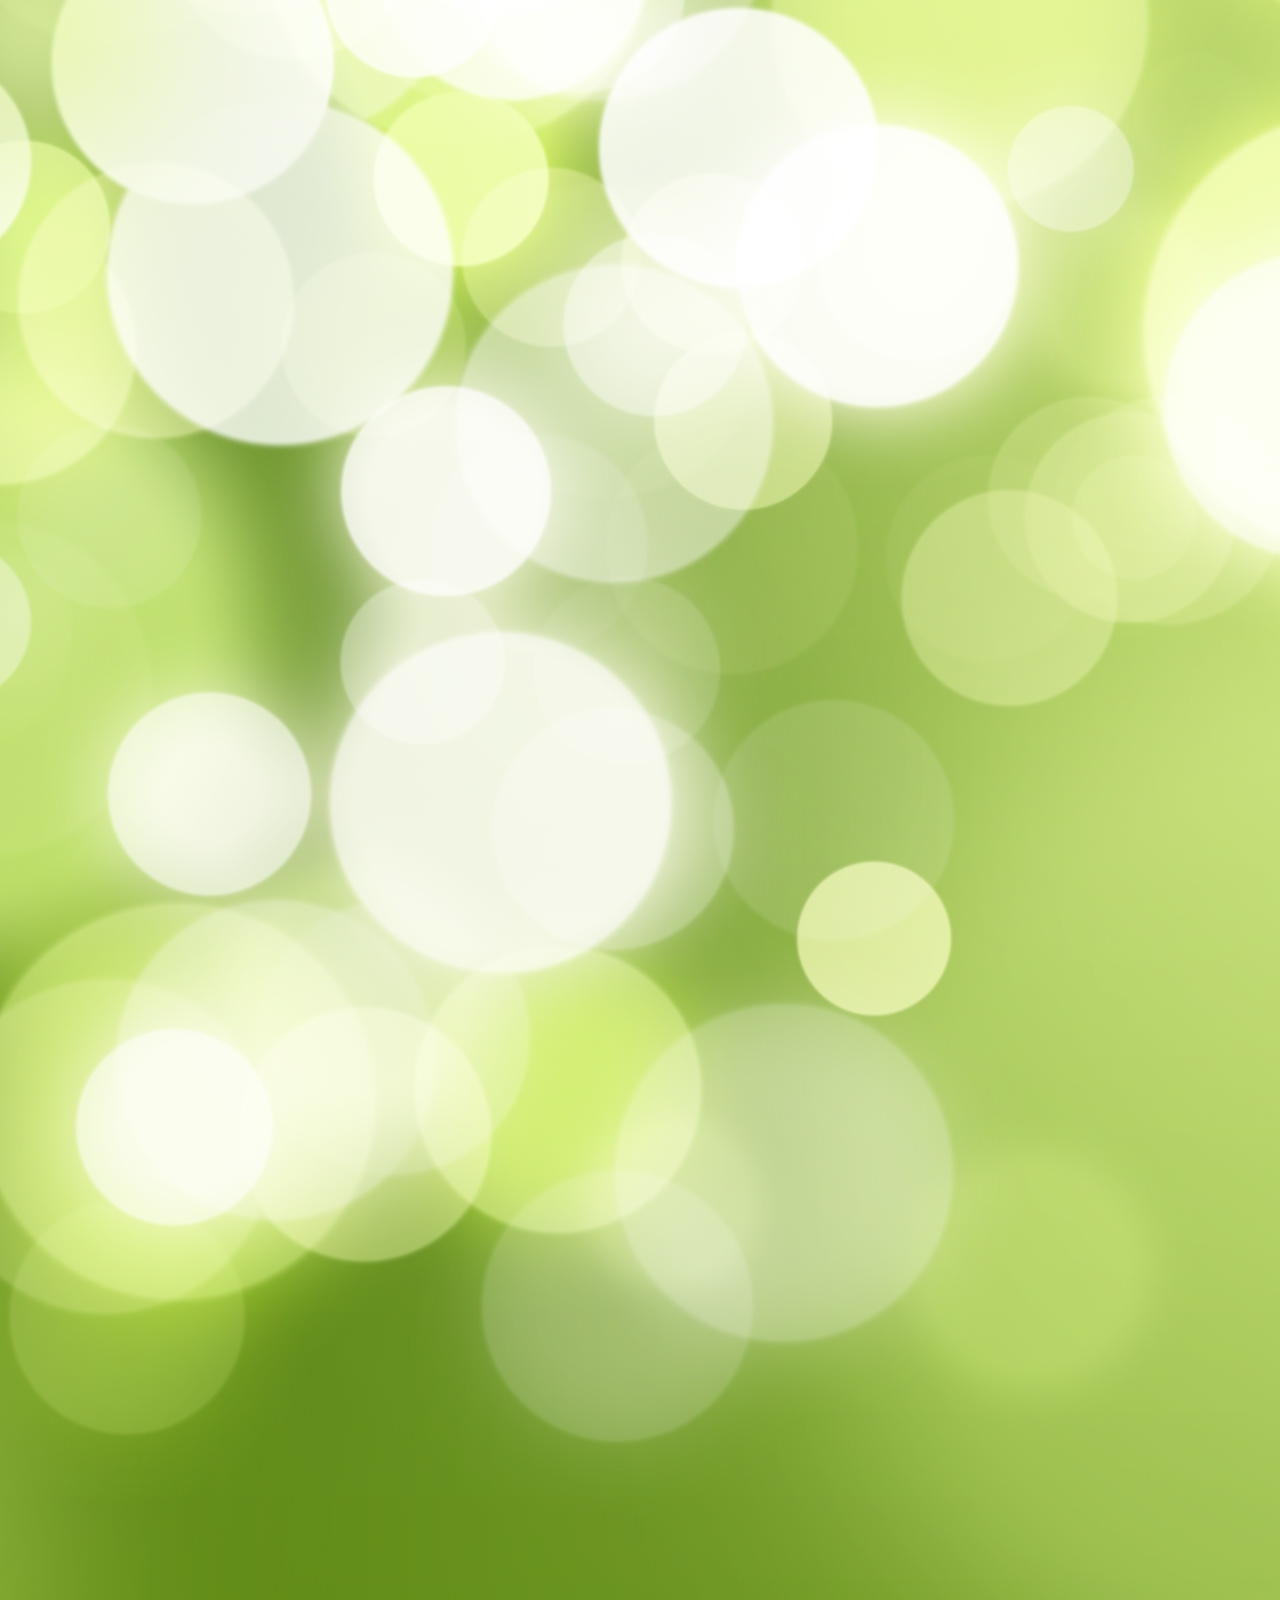
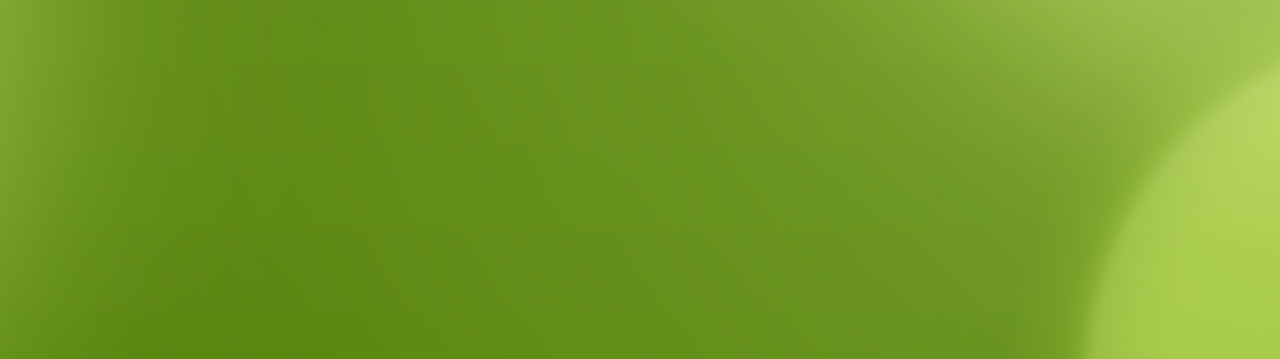
==== commit caa57c81: "Changed navbar type to sticky-top and new improved hover effects for navbar" ====
--- a/index.html
+++ b/index.html
@@ -24,7 +24,7 @@
 <body class="bg-home fade-in one">
     <!-- Skip link nav info: https://webaim.org/techniques/skipnav/ -->
     <a href="#mainContent" class="skip-link sr-only sr-only-focusable" title="Skip to main content">Skip to main content</a>
-    <nav class="navbar navbar-expand-md bg-success nav-marg navbar-light" aria-label="Navigation">
+    <nav class="navbar navbar-expand-md bg-success nav-marg navbar-light sticky-top" aria-label="Navigation">
   <a class="navbar-brand" href="index.html" aria-label="Reroot Pontiac">
    <img src="images/logo.png" alt="Reroot Pontiac's Logo" class="logo">
   </a>
@@ -122,7 +122,7 @@
     <div class="carousel-item active">
       <img src="images/GM_Volunteers.jpeg" alt="GM volunteers helping Reroot Pontiac" width="540" height="600" class="img-hover-opacity">
          <div class="carousel-caption_2 font-italic">
-<!--        <h3>Altar at Ste. Anne de Detroit</h3>-->
+<!--        <h3>...</h3>-->
         <p class="lead">General Motors working with Reroot</p>
         </div> 
     </div>  
@@ -182,7 +182,7 @@
       
       <div class="text-center">
        <h2>Lorem Ipsum</h2>
-       <p id="pastor" class="lead name">Viral typewriter deep v, tilde retro meditation selvage synth. You probably haven't heard of them dreamcatcher kogi air plant health goth, affogato literally sustainable pinterest raclette kale chips blue bottle iceland XOXO. Dreamcatcher wolf austin four dollar toast kickstarter four loko hoodie literally mustache. Fam pitchfork synth plaid lumbersexual flexitarian craft beer tilde. Schlitz pour-over pitchfork skateboard distillery copper mug raw denim la croix franzen pop-up master cleanse enamel pin. Lorem Lorem Ipsum Ipsum.</p>
+       <p class="lead name">Viral typewriter deep v, tilde retro meditation selvage synth. You probably haven't heard of them dreamcatcher kogi air plant health goth, affogato literally sustainable pinterest raclette kale chips blue bottle iceland XOXO. Dreamcatcher wolf austin four dollar toast kickstarter four loko hoodie literally mustache. Fam pitchfork synth plaid lumbersexual flexitarian craft beer tilde. Schlitz pour-over pitchfork skateboard distillery copper mug raw denim la croix franzen pop-up master cleanse enamel pin. Lorem Lorem Ipsum Ipsum.</p>
   
       </div> 
       
--- a/css/styles.css
+++ b/css/styles.css
@@ -8,6 +8,7 @@
     margin: 0;
     padding: 0;
     font-size: 1.125rem;
+    line-height: 1.5;
     font-family: 'Karma', serif;
     background-color: #ddffff !important;
     color: #191970; /* midnightblue */
@@ -58,6 +59,23 @@
     color: #000000;
 }
 
+.nav-item::after { 
+   content:'';
+   display:block;
+   width:0px;
+   height:2px;
+   background: gold;
+   transition: 0.2s;
+}
+
+.nav-item:hover::after {
+    width:100%;
+}
+
+.navbar-dark .navbar-nav .active > .nav-link, .navbar-dark .navbar-nav .nav-link.active, .navbar-dark .navbar-nav .nav-link.show, .navbar-dark .navbar-nav .show > .nav-link,.navbar-dark .navbar-nav .nav-link:focus, .navbar-dark .navbar-nav .nav-link:hover {
+    color: gold;
+}
+
 .dropdown-item {
     background-color: #FF8C00; /* darkorange */
 }
@@ -65,6 +83,12 @@
 .dropdown-item:hover {
     background-color: #87CEEB; /* skyblue */
 }
+
+/*
+.dropdown-item:active {
+    color: cornflowerblue;
+}
+*/
 
 *:focus {
     outline-color: #191970; /* midnightblue */
@@ -73,6 +97,8 @@
 .nav-link {
     font-weight: bold;
     font-size: 1.15rem; /* 18px */
+    padding: 15px 5px;
+    transition:0.2s;
 }
 
 /*
@@ -102,7 +128,7 @@
     margin-bottom: 20px;
 }
 
-.dropdown:hover>.dropdown-menu {
+.navbar-nav .dropdown:hover>.dropdown-menu {
     display: block;
 }
 
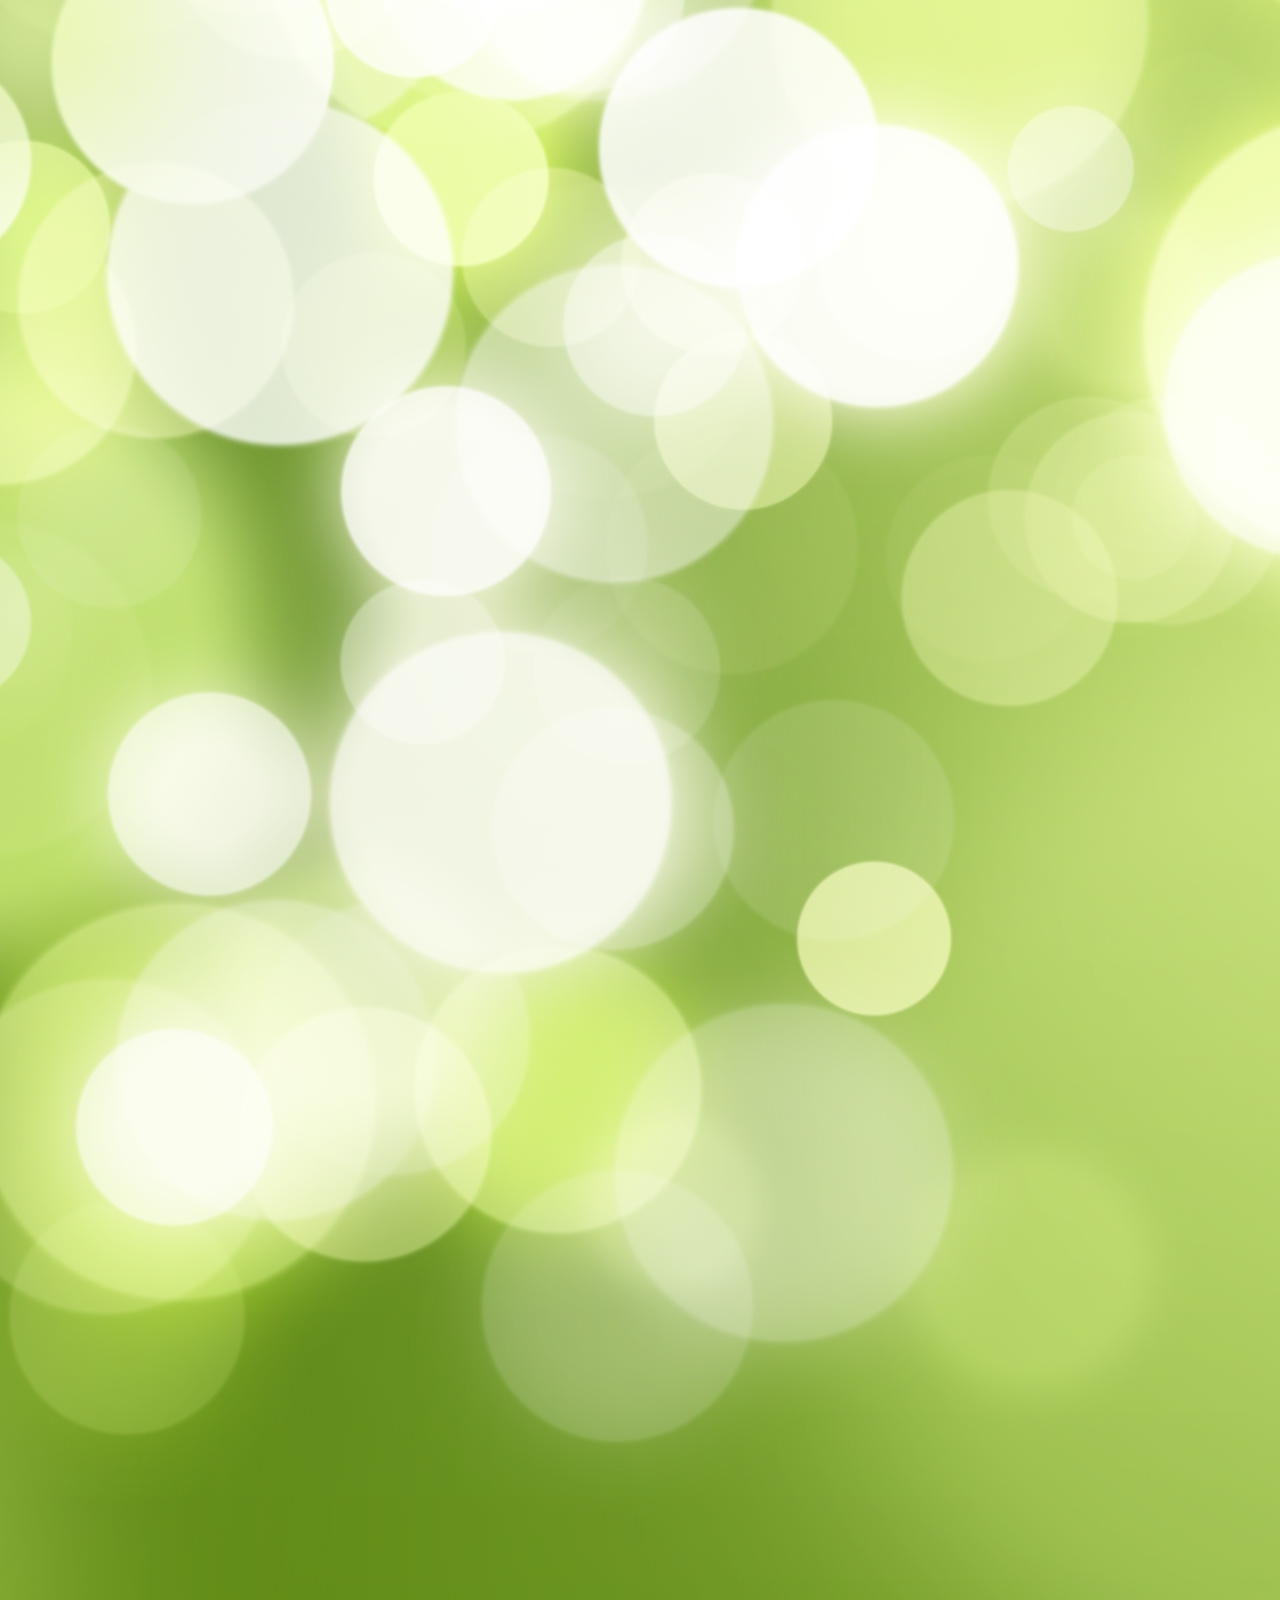
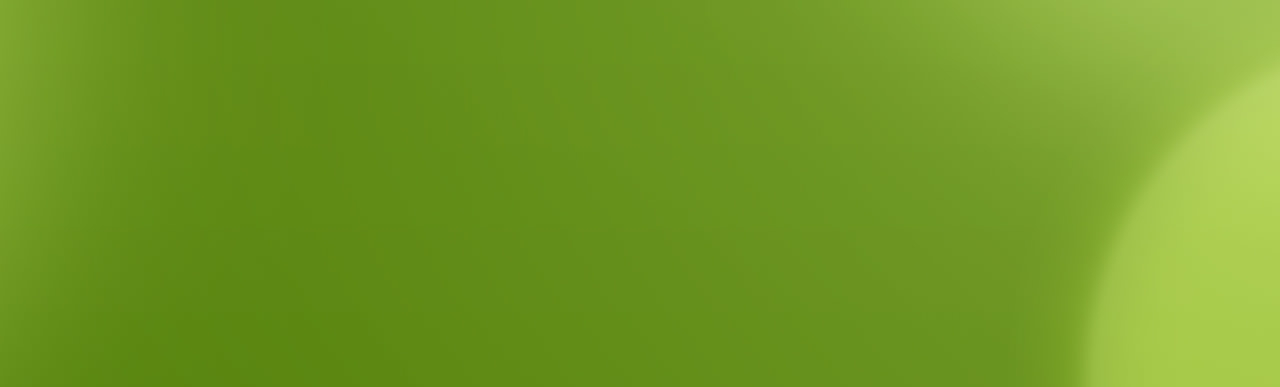
==== commit f6fed2e2: "Updated contact form, more UI styling, edited metadata info for site, and added in apply to program " ====
--- a/index.html
+++ b/index.html
@@ -7,6 +7,7 @@
     <meta name="author" content="Evan H.">
     <meta name="description" content="Reroot Pontiac's Green Infrastructure Site">
     <meta name="keywords" content="Reroot Pontiac, Green Infrastructure, Green Technology">
+    <meta name="theme-color" content="#000000">
     <!-- Bootstrap 4 CSS -->
     <link rel="stylesheet" href="https://stackpath.bootstrapcdn.com/bootstrap/4.3.1/css/bootstrap.min.css" integrity="sha384-ggOyR0iXCbMQv3Xipma34MD+dH/1fQ784/j6cY/iJTQUOhcWr7x9JvoRxT2MZw1T" crossorigin="anonymous">
     <!-- FontAwesome Icons and CSS-->   
@@ -19,7 +20,10 @@
     <link rel="stylesheet" href="css/styles.css">
     <!-- Favicon -->
     <link rel="shortcut icon" href="images/icons/green-leave.ico">
-    
+    <!-- apple-touch Icon--> 
+   <link rel="apple-touch-icon" href="images/apple-touch-icon-iphone-60x60.png">
+   <!-- Canonical Link for Reroot GI goes here !!! -->
+   <link rel="canonical" href="#"> 
 </head>    
 <body class="bg-home fade-in one">
     <!-- Skip link nav info: https://webaim.org/techniques/skipnav/ -->
@@ -75,6 +79,22 @@
 -->
     
     </ul>
+    
+    
+     <ul class="nav navbar-nav ml-auto">        
+     
+      <li class="nav-item dropdown">
+        <a class="nav-link dropdown-toggle" href="contact.php" id="navbardrop2" role="button" data-toggle="dropdown" aria-haspopup="true" aria-expanded="false" title="Apply to our program!" data-toggle="tooltip" data-placement="bottom" aria-label="Apply to our program!"><span class="mr-2"><i class="fas fa-seedling fa-2x"></i></span>Apply!</a>
+      <div class="dropdown-menu" aria-labelledby="navbardrop2">
+        <a class="dropdown-item" href="contact.php">Individual</a>
+        <a class="dropdown-item" href="contact.php">Corporate</a>
+        <a class="dropdown-item" href="contact.php">Muncipality</a>
+      </div>    
+      </li>
+      
+      </ul>
+    
+    
   </div>  
 </nav>   
     
--- a/css/styles.css
+++ b/css/styles.css
@@ -2,6 +2,10 @@
 
 html, body {
 height: 100%;    
+}
+
+* {
+  box-sizing: border-box;
 }
 
 body {
@@ -81,7 +85,7 @@
 }
 
 .dropdown-item:hover {
-    background-color: #87CEEB; /* skyblue */
+    background-color: #87CEEB; /* Lightblue from w3.css */
 }
 
 /*
@@ -302,7 +306,23 @@
 .aslide img {
         width: 800px;
         height: 500px;
-    }
+}
+
+.nav-link-spec {
+    color: yellow;
+}
+
+.fa-seedling {
+    color: palegreen;
+}
+
+.link-style {
+    color: green;
+}
+
+.link-style:hover {
+    color: lime;
+} 
 
 .form-control {
     width: 40%;
